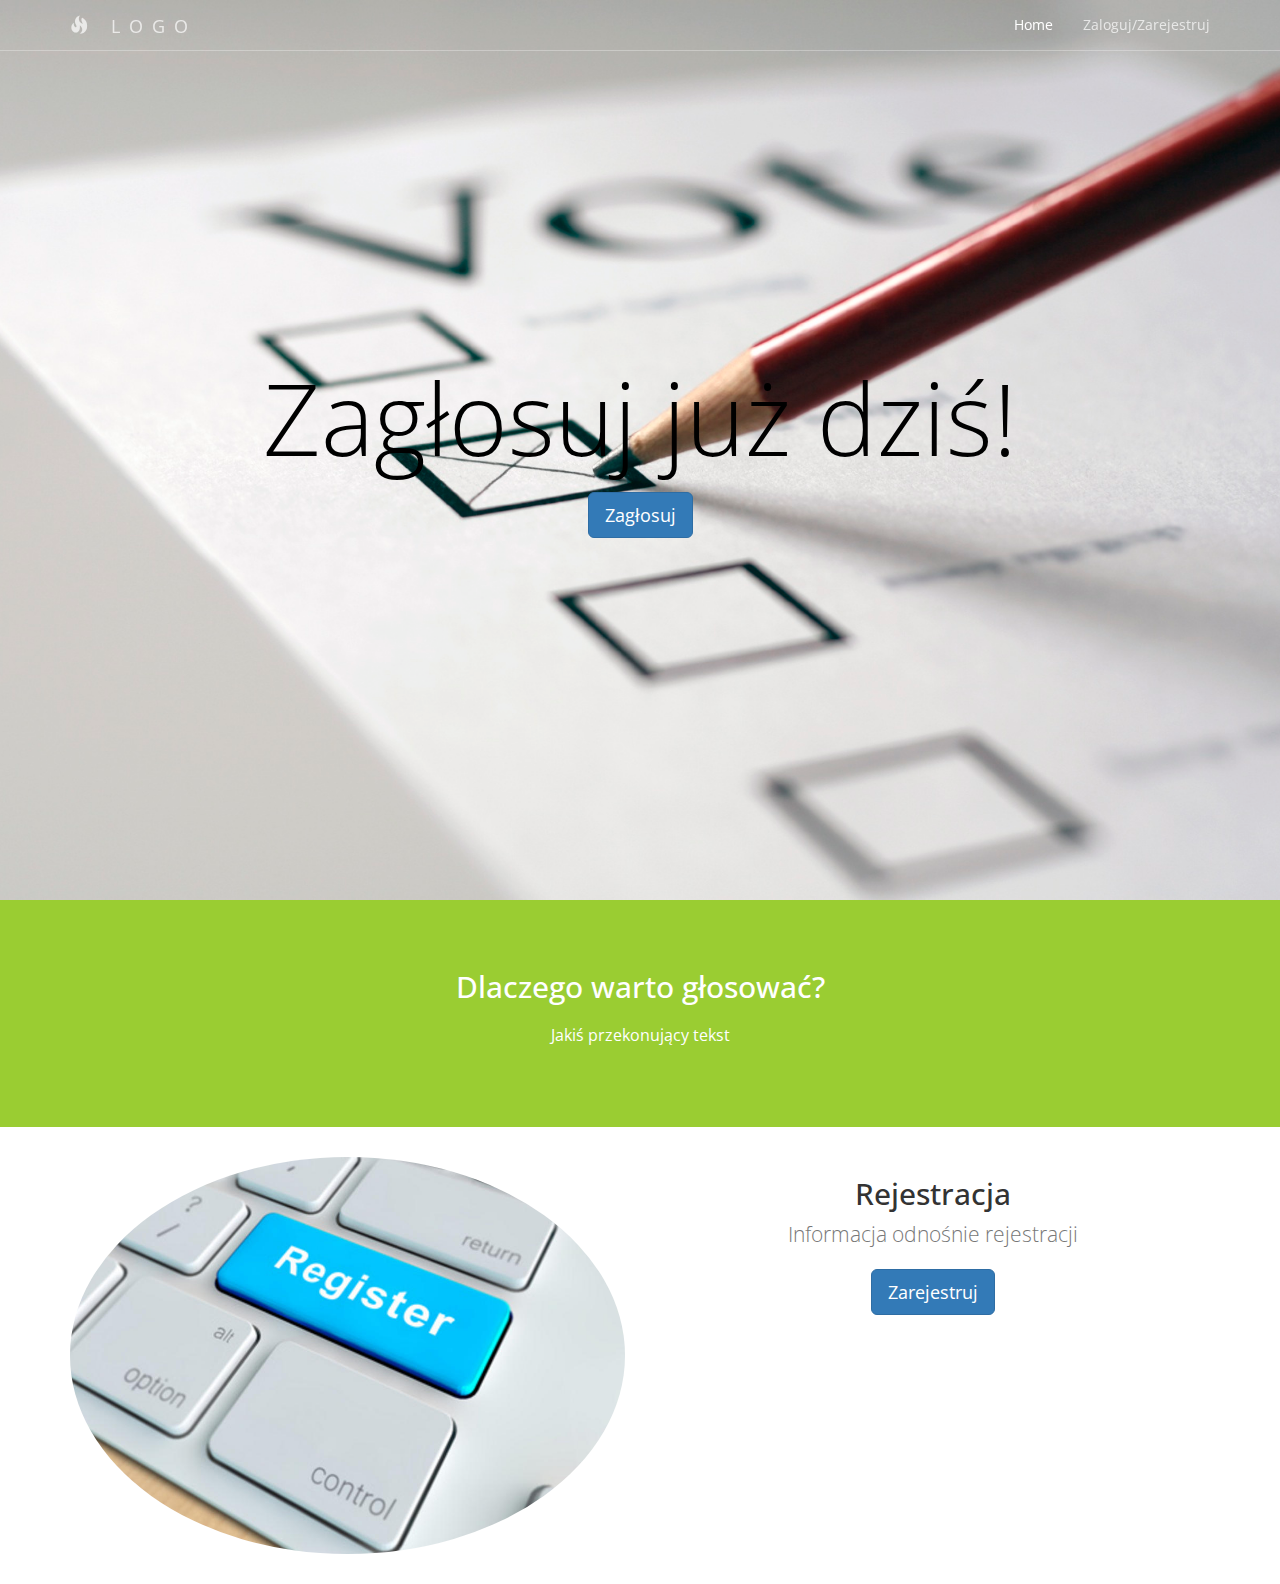
==== update#3/index.html @ ce40fd75 "Add files via upload" ====
<!DOCTYPE html>

<html lang="en"> <!--language-->

<head>

    <meta charset="utf-8"> <!--metadata-kodowanie--> 
    <meta name="viewport" content="width=device-width, initial-scale=1"> <!--metadata-wyświetlanie na telefonie-szerokość urządzenia+zoomowanie--> 

    <title>Wybory</title>

    <link href="css/bootstrap.min.css" rel="stylesheet">

    <link href="css/custom.css" rel="stylesheet">
	<link rel="icon" href="favicon.png">
    <link href='http://fonts.googleapis.com/css?family=Open+Sans:300italic,400italic,600italic,700italic,800italic,400,300,600,700,800' rel='stylesheet' type='text/css'>
    
</head>

<body>

    <!-- Nawigacja -->
    <nav id="siteNav" class="navbar navbar-default navbar-fixed-top" role="navigation">
        <div class="container">
            <!-- Logo and responsive toggle -->
            <div class="navbar-header">
                <button type="button" class="navbar-toggle" data-toggle="collapse" data-target="#navbar">
                    <span class="sr-only">Toggle navigation</span>
                    <span class="icon-bar"></span>
                </button>
                <a class="navbar-brand" href="index.html">
                	<span class="glyphicon glyphicon-fire"></span> 
                	LOGO
                </a>
            </div>
            <!-- Navbar links -->
            <div class="collapse navbar-collapse" id="navbar"> <!--Linki w menu-->
                <ul class="nav navbar-nav navbar-right"> <!--lista linków po prawej stronie-->
                    <li class="active"> <!--aktywowanie przycisku--> 
                        <a href="index.html">Home</a>
                    </li>
       
                    <li>
                        <a href="index2.php">Zaloguj/Zarejestruj</a>
                    </li>
                </ul>
                
            </div><!-- /.navbar-collapse -->
        </div><!-- /.container -->
    </nav>

	<!-- Header -->
    <header>
        <div class="header-content">
            <div class="header-content-inner">
                <h1>Zagłosuj już dziś!</h1>
                <a href="index2.php" class="btn btn-primary btn-lg">Zagłosuj</a>
            </div>
        </div>
    </header>

	<!-- Intro Section -->
    <section class="intro">
        <div class="container">
            <div class="row">
                <div class="col-lg-8 col-lg-offset-2">
                    <h2 class="section-heading">Dlaczego warto głosować? </h2> <!--basically catchy tekst przekonujący-->
                    <p class="text-light">Jakiś przekonujący tekst</p>
                </div>
            </div>
        </div>
    </section>

	<!-- Content 1 -->
    <section class="content">
        <div class="container">
            <div class="row">
                <div class="col-sm-6">
                    <img class="img-responsive img-circle center-block" src="images/microphone.jpg" alt="">
                </div>
                <div class="col-sm-6">
                	<h2 class="section-header">Rejestracja</h2>
                	<p class="lead text-muted">Informacja odnośnie rejestracji</p>
                	<a href="rejestracja.php" class="btn btn-primary btn-lg">Zarejestruj</a>
                </div>                
                
            </div>
        </div>
    </section>

 
    


    <!-- jQuery -->
    <script src="js/jquery-1.11.3.min.js"></script>

    <!-- Bootstrap Core JavaScript -->
    <script src="js/bootstrap.min.js"></script>

    <!-- Plugin JavaScript -->
    <script src="js/jquery.easing.min.js"></script>
    
    <!-- Custom Javascript -->
    <script src="js/custom.js"></script>

</body>

</html>
---- update#3/css/custom.css ----
html,
body {
    width: 100%;
    height: 100%;
    font-family: 'Open Sans','Helvetica Neue',Arial,sans-serif;
}

a {
    color: yellowgreen;
    -webkit-transition: all .35s;
    -moz-transition: all .35s;
    transition: all .35s;
}

a:hover,
a:focus {
    color: forestgreen;
}

p {
    font-size: 16px;
    line-height: 1.5;
}

header {
    position: relative;
    width: 100%;
    min-height: auto;
    text-align: center;
    color: #fff;
    background-image: url('../images/header.jpg');
    background-position: center;
    -webkit-background-size: cover;
    -moz-background-size: cover;
    background-size: cover;
    -o-background-size: cover;
}

header .header-content {
    position: relative;
    width: 100%;
    padding: 100px 15px 70px;
    text-align: center;
}

header .header-content .header-content-inner h1 {
    margin-top: 0;
    margin-bottom: 20px;
    font-size: 50px;
    font-weight: 300;
	color: black;
}

header .header-content .header-content-inner p {
    margin-bottom: 50px;
    font-size: 16px;
    font-weight: 300;
    color: rgba(255,255,255,.7);
}

@media(min-width:768px) {
    header {
        min-height: 100%;
    }

    header .header-content {
        position: absolute;
        top: 50%;
        padding: 0 50px;
        -webkit-transform: translateY(-50%);
        -ms-transform: translateY(-50%);
        transform: translateY(-50%);
    }

    header .header-content .header-content-inner {
        margin-right: auto;
        margin-left: auto;
        max-width: 1000px;
    }

	header .header-content .header-content-inner h1 {
    	font-size: 100px;
		}

    header .header-content .header-content-inner p {
        margin-right: auto;
        margin-left: auto;
        max-width: 80%;
        font-size: 18px;
    }
}

.section-heading {
    margin-top: 0;
    margin-bottom: 20px;
}

.intro {
	color: #fff;
    background-color: yellowgreen;
    padding: 70px 0;
    text-align: center;
}

.content {
	
	padding: 30px 0;
	text-align: center;
}

.content-2 {
	color: #fff;
    background-color: #222;
}

.content-3 {
	padding: 20px 0 40px;
	text-align: center;
	background-color: yellowgreen;
}

.promo,
.promo h3,
.promo a:link,
.promo a:visited,
.promo a:hover,
.promo a:active {
    color: white;
	text-shadow: 0px 0px 40px black;
    text-decoration: none;
}


}
.text-light {
    color: rgba(255,255,255,.7);
}

.navbar-default {
    border-color: rgba(34,34,34,.05);
    background-color: #fff;
    -webkit-transition: all .35s;
    -moz-transition: all .35s;
    transition: all .35s;
}



/*USTAWIENIA MENU*/
.navbar-default .nav > li.active>a,
.navbar-default .nav>li.active>a:focus {
    color: #fff;
    background-color: transparent;
}



@media(min-width:768px) {
    .navbar-default {
        border-color: rgba(255,255,255,.3);
        background-color: transparent;
    }

    .navbar-default .navbar-header .navbar-brand {
        color: rgba(255,255,255,.7);
        letter-spacing: 0.5em;
    }

    .navbar-default .navbar-header .navbar-brand:hover,
    .navbar-default .navbar-header .navbar-brand:focus {
        color: #fff;
    }

    .navbar-default .nav > li>a,
    .navbar-default .nav>li>a:focus {
        color: rgba(255,255,255,.7);
    }

    .navbar-default .nav > li>a:hover,
    .navbar-default .nav>li>a:focus:hover {
        color: #fff;
    }

    .navbar-default.affix {
        border-color: #fff;
        background-color: #fff;
        box-shadow: 0px 7px 20px 0px rgba(0,0,0,0.1);
    }

    .navbar-default.affix .navbar-header .navbar-brand {
        letter-spacing: 0;
        color: yellowgreen;
    }

    .navbar-default.affix .navbar-header .navbar-brand:hover,
    .navbar-default.affix .navbar-header .navbar-brand:focus {
        color: #eb3812;
    }

    .navbar-default.affix .nav > li>a,
    .navbar-default.affix .nav>li>a:focus {
        color: #222;
    }

    .navbar-default.affix .nav > li>a:hover,
    .navbar-default.affix .nav>li>a:focus:hover {
        color: yellowgreen;
    }
}

.btn-default {
    border-color: #fff;
    color: #222;
    background-color: #fff;
    -webkit-transition: all .35s;
    -moz-transition: all .35s;
    transition: all .35s;
}


::-moz-selection {
    text-shadow: none;
    color: #fff;
    background: #222;
}

::selection {
    text-shadow: none;
    color: #fff;
    background: #222;
}

img::selection {
    color: #fff;
    background: 0 0;
}

img::-moz-selection {
    color: #fff;
    background: 0 0;
}

.text-primary {
    color: yellowgreen;
}

.bg-primary {
    background-color: yellowgreen;
}
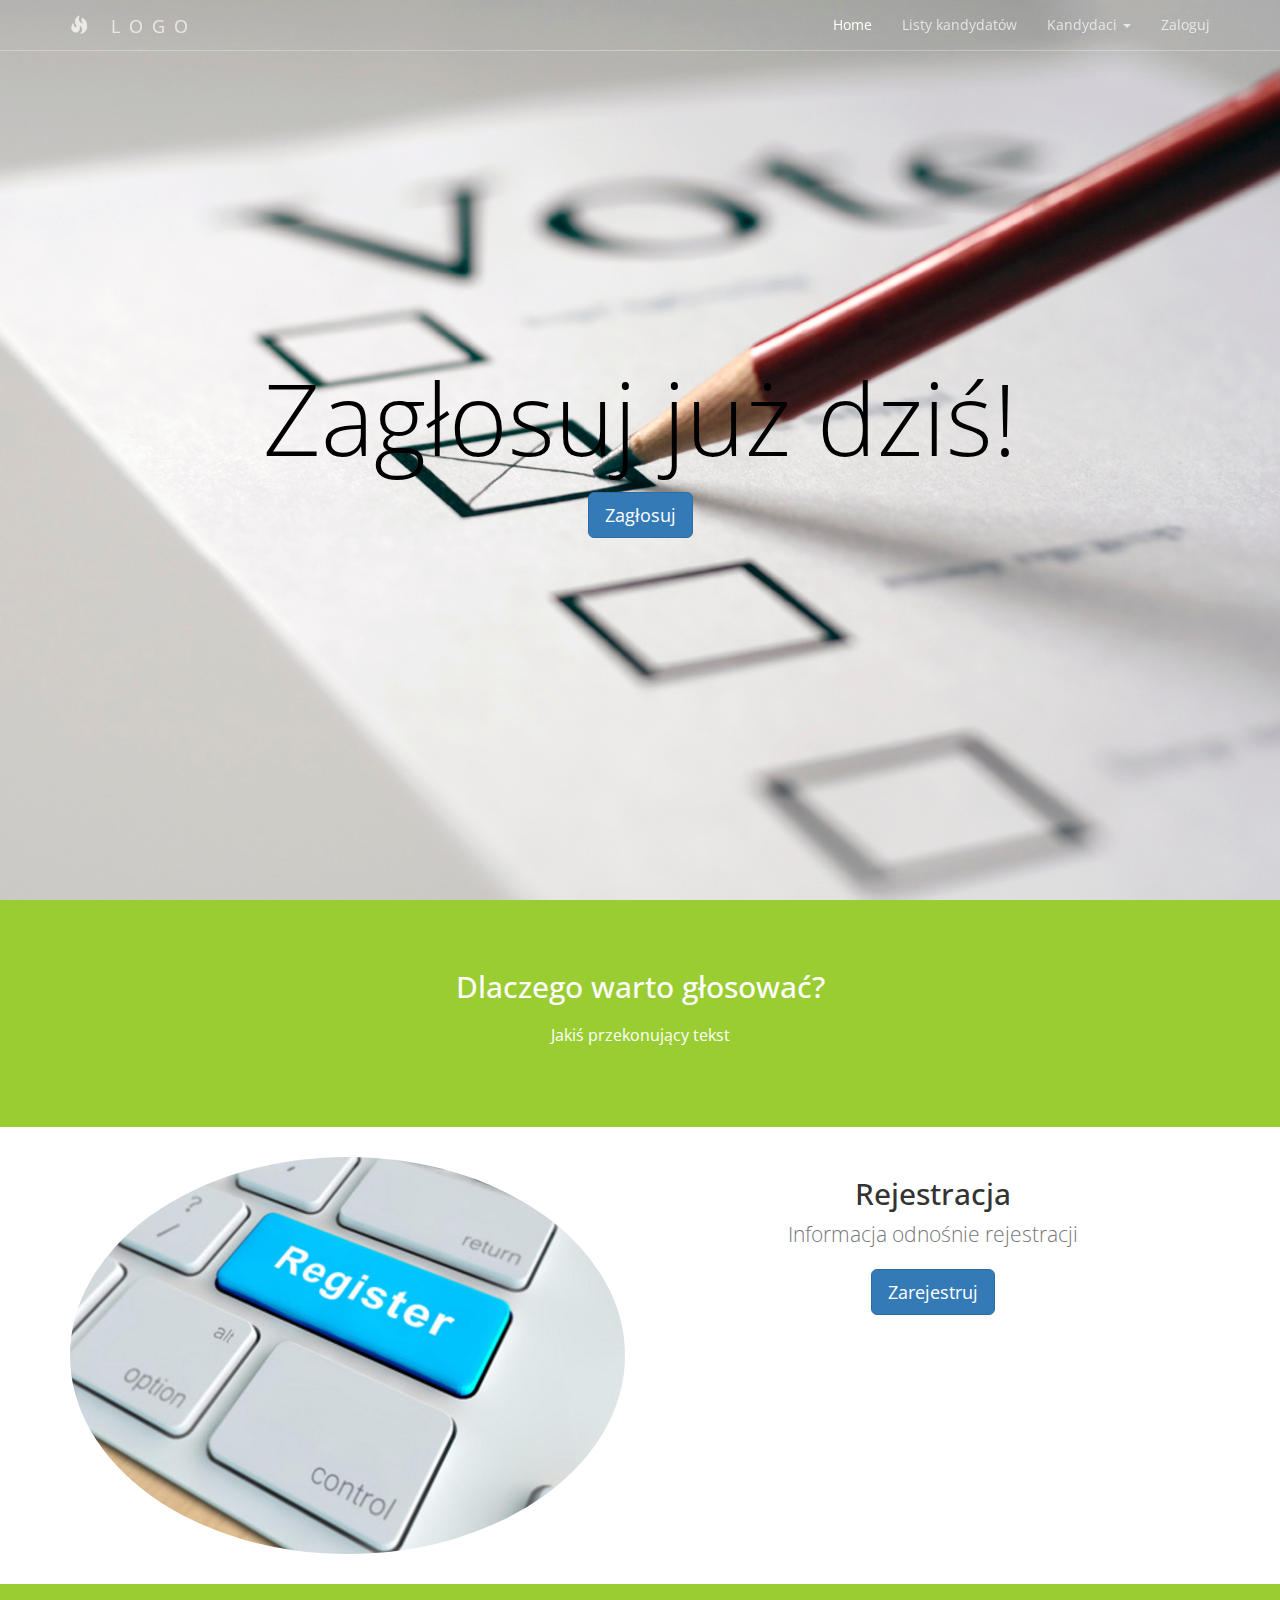
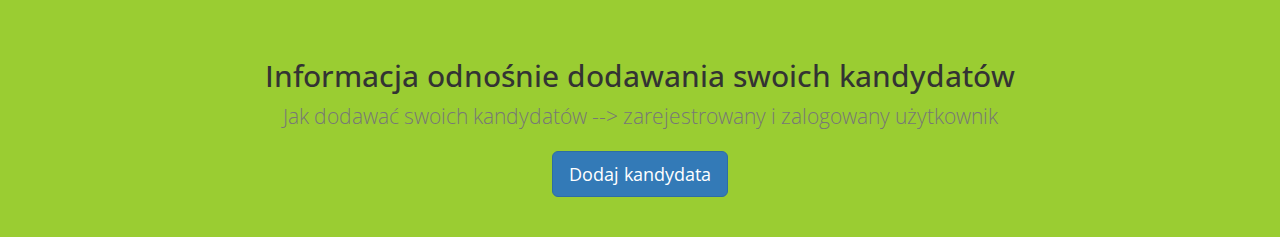
==== commit 94756d8a: "Add files via upload" ====
--- a/update#3/index.html
+++ b/update#3/index.html
@@ -7,12 +7,12 @@
     <meta charset="utf-8"> <!--metadata-kodowanie--> 
     <meta name="viewport" content="width=device-width, initial-scale=1"> <!--metadata-wyświetlanie na telefonie-szerokość urządzenia+zoomowanie--> 
 
-    <title>Wybory</title>
+    <title>Business 2</title>
 
     <link href="css/bootstrap.min.css" rel="stylesheet">
 
     <link href="css/custom.css" rel="stylesheet">
-	<link rel="icon" href="favicon.png">
+
     <link href='http://fonts.googleapis.com/css?family=Open+Sans:300italic,400italic,600italic,700italic,800italic,400,300,600,700,800' rel='stylesheet' type='text/css'>
     
 </head>
@@ -28,7 +28,7 @@
                     <span class="sr-only">Toggle navigation</span>
                     <span class="icon-bar"></span>
                 </button>
-                <a class="navbar-brand" href="index.html">
+                <a class="navbar-brand" href="#">
                 	<span class="glyphicon glyphicon-fire"></span> 
                 	LOGO
                 </a>
@@ -37,11 +37,21 @@
             <div class="collapse navbar-collapse" id="navbar"> <!--Linki w menu-->
                 <ul class="nav navbar-nav navbar-right"> <!--lista linków po prawej stronie-->
                     <li class="active"> <!--aktywowanie przycisku--> 
-                        <a href="index.html">Home</a>
+                        <a href="#">Home</a>
                     </li>
-       
                     <li>
-                        <a href="index2.php">Zaloguj/Zarejestruj</a>
+                        <a href="Front4/index.html">Listy kandydatów </a>
+                    </li>
+					<li class="dropdown"> <!--rozwijane menu-->
+						<a href="#" class="dropdown-toggle" data-toggle="dropdown" role="button" aria-haspopup="true" aria-expanded="false">Kandydaci <span class="caret"></span></a>
+						<ul class="dropdown-menu" aria-labelledby="about-us">
+							<li><a href="Front4/index.html">Lista kandydatów</a></li>
+							<li><a href="#">Zarejestruj swojego kandydata</a></li>
+							<li><a href="Front2/index.html">Zarejestruj się</a></li>
+						</ul>
+					</li>
+                    <li>
+                        <a href="Front3/index.html">Zaloguj</a>
                     </li>
                 </ul>
                 
@@ -54,7 +64,7 @@
         <div class="header-content">
             <div class="header-content-inner">
                 <h1>Zagłosuj już dziś!</h1>
-                <a href="index2.php" class="btn btn-primary btn-lg">Zagłosuj</a>
+                <a href="#" class="btn btn-primary btn-lg">Zagłosuj</a>
             </div>
         </div>
     </header>
@@ -81,14 +91,25 @@
                 <div class="col-sm-6">
                 	<h2 class="section-header">Rejestracja</h2>
                 	<p class="lead text-muted">Informacja odnośnie rejestracji</p>
-                	<a href="rejestracja.php" class="btn btn-primary btn-lg">Zarejestruj</a>
+                	<a href="Front2/index.html" class="btn btn-primary btn-lg">Zarejestruj</a>
                 </div>                
                 
             </div>
         </div>
     </section>
 
- 
+  
+
+
+	<!-- Content 3 -->
+     <section class="content content-3">
+        <div class="container">
+			<h2 class="section-header"><span class="glyphicon glyphicon-pushpin text-primary"></span><br> Informacja odnośnie dodawania swoich kandydatów</h2>
+			<p class="lead text-muted">Jak dodawać swoich kandydatów --> zarejestrowany i zalogowany użytkownik</p> 
+                    <a href="#" class="btn btn-primary btn-lg">Dodaj kandydata</a>               
+            </div>
+        </div>
+    </section>
     
 
 
